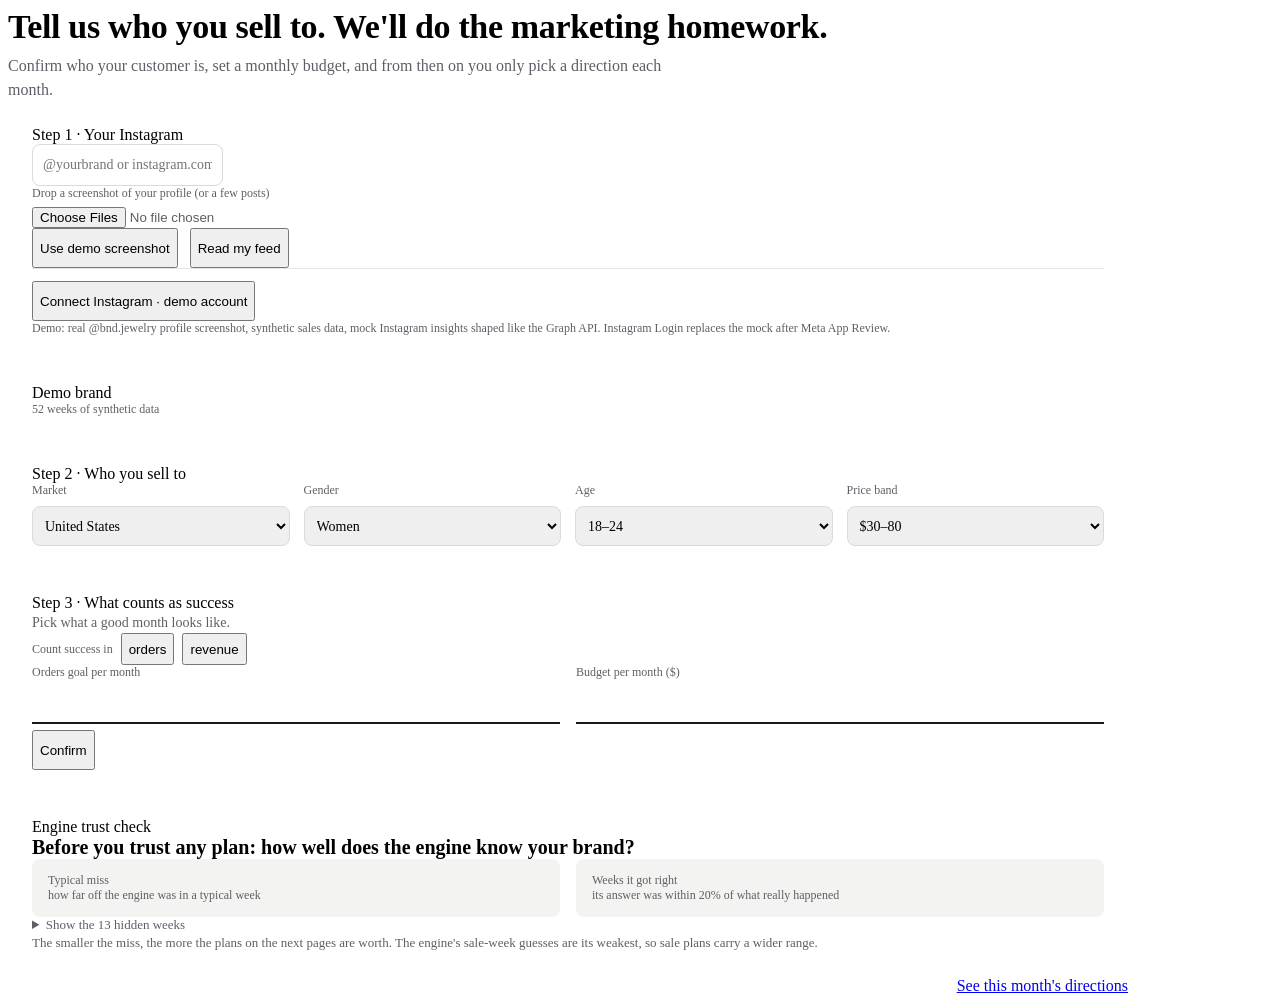
==== web/index.html @ 102dc94d "tester round: state travels with the committed plan (title, month; Launch warns on month change), se" ====
<!doctype html>
<html lang="en">
<head>
<meta charset="utf-8">
<meta name="viewport" content="width=device-width, initial-scale=1">
<title>Rehearsal setup</title>
<link rel="preconnect" href="https://fonts.googleapis.com">
<link href="https://fonts.googleapis.com/css2?family=IBM+Plex+Sans:wght@400;500;600&family=IBM+Plex+Mono:wght@400;500&display=swap" rel="stylesheet">
<link rel="stylesheet" href="/app.css">
</head>
<body>
<div class="page" style="max-width:1120px">
  <div style="display:flex;flex-direction:column;gap:8px">
    <h1 style="margin:0;font-size:34px;font-weight:600;letter-spacing:-.01em">Tell us who you sell to. We'll do the marketing homework.</h1>
    <p style="margin:0;font-size:16px;color:#5c6066;max-width:680px;line-height:1.5">Confirm who your customer is, set a monthly budget, and from then on you only pick a direction each month.</p>
  </div>

  <div class="card" style="padding:24px;gap:14px">
    <div class="label">Step 1 · Your Instagram</div>
    <input id="handle" type="text" placeholder="@yourbrand or instagram.com/yourbrand" style="min-height:40px;border-radius:8px;border:1px solid #d9dbd4;padding:0 10px;font-family:inherit;font-size:14px">
    <label style="display:flex;flex-direction:column;gap:6px;font-size:12px;color:#5c6066">Drop a screenshot of your profile (or a few posts)
      <input id="shots" type="file" accept="image/*" multiple></label>
    <div style="display:flex;align-items:center;gap:12px;flex-wrap:wrap"><button id="demo-shot" class="btn ghost" style="min-height:40px">Use demo screenshot</button><button id="read" class="btn" style="min-height:40px">Read my feed</button><span id="read-status" style="font-size:12px;color:#2f5d8a"></span></div>
    <div id="read-out" style="display:none;flex-direction:column;gap:8px;font-size:14px;line-height:1.5">
      <div class="label">What we read from your feed · Muse Spark <span id="read-prov"></span></div>
      <div id="r-sell"></div><div id="r-style"></div><div id="r-post"></div>
      <div id="r-cust"></div><div id="r-conf"></div>
      <div id="r-why" style="color:#5c6066;font-size:13px"></div>
      <div style="font-weight:500">Check these and fix anything wrong. This decides which directions we suggest.</div>
    </div>
    <div style="display:flex;align-items:center;gap:12px;flex-wrap:wrap;border-top:1px solid #e6e7e2;padding-top:12px"><button id="connect" class="btn ghost" style="min-height:40px">Connect Instagram · demo account</button><span id="connect-status" style="font-size:12px;color:#2f5d8a"></span></div>
    <div id="aud" style="display:none;flex-direction:column;gap:6px;font-size:14px;line-height:1.5">
      <div class="label">Demo account followers · mock Instagram insights <span id="aud-prov"></span></div>
      <div id="aud-line"></div>
      <div id="aud-fmt" style="color:#5c6066;font-size:13px"></div>
    </div>
    <div style="font-size:12px;color:#5c6066">Demo: real @bnd.jewelry profile screenshot, synthetic sales data, mock Instagram insights shaped like the Graph API. Instagram Login replaces the mock after Meta App Review.</div>
  </div>

  <div style="display:grid;grid-template-columns:minmax(0,1fr);gap:20px">
    <div class="card" style="padding:24px;gap:14px">
      <div class="label">Demo brand</div>
      <div id="brand-name" style="font-size:15px;font-weight:600"></div>
      <div style="font-size:12px;color:#5c6066">52 weeks of synthetic data</div>
    </div>
  </div>

  <div class="card" style="padding:24px;gap:16px">
    <div class="label">Step 2 · Who you sell to</div>
    <div style="display:grid;grid-template-columns:repeat(4,minmax(0,1fr));gap:14px">
      <label style="display:flex;flex-direction:column;gap:8px;font-size:12px;color:#5c6066">Market
        <select id="market" style="min-height:40px;border-radius:8px;border:1px solid #d9dbd4;padding:0 8px;font-family:inherit;font-size:14px"><option value="US">United States</option><option value="KR">South Korea</option></select></label>
      <label style="display:flex;flex-direction:column;gap:8px;font-size:12px;color:#5c6066">Gender
        <select id="gender" style="min-height:40px;border-radius:8px;border:1px solid #d9dbd4;padding:0 8px;font-family:inherit;font-size:14px"><option value="women">Women</option><option value="men">Men</option><option value="everyone">Everyone</option></select></label>
      <label style="display:flex;flex-direction:column;gap:8px;font-size:12px;color:#5c6066">Age
        <select id="age" style="min-height:40px;border-radius:8px;border:1px solid #d9dbd4;padding:0 8px;font-family:inherit;font-size:14px"><option value="18-24">18–24</option><option value="25-34">25–34</option><option value="35-44">35–44</option></select></label>
      <label style="display:flex;flex-direction:column;gap:8px;font-size:12px;color:#5c6066">Price band
        <select id="price_band" style="min-height:40px;border-radius:8px;border:1px solid #d9dbd4;padding:0 8px;font-family:inherit;font-size:14px"><option value="30-80">$30–80</option><option value="80-200">$80–200</option><option value="200+">$200+</option></select></label>
    </div>
  </div>

  <div class="card" style="padding:24px;gap:16px">
    <div class="label">Step 3 · What counts as success</div>
    <div id="g-suggest" style="font-size:14px;color:#5c6066;line-height:1.5">Pick what a good month looks like.</div>
    <div style="display:flex;gap:8px;align-items:center;font-size:12px;color:#5c6066">Count success in
      <button id="u-orders" class="btn ghost" style="min-height:32px">orders</button><button id="u-revenue" class="btn ghost" style="min-height:32px">revenue</button></div>
    <div id="g-cards" style="display:grid;grid-template-columns:repeat(3,minmax(0,1fr));gap:14px"></div>
    <div style="display:grid;grid-template-columns:repeat(2,minmax(0,1fr));gap:16px">
      <label style="display:flex;flex-direction:column;gap:6px;font-size:12px;color:#5c6066"><span id="goal-label">Orders goal per month</span>
        <input id="goal" type="number" min="0" class="mono" style="font-size:24px;font-weight:500;border:none;border-bottom:2px solid #17181c;background:transparent;padding:4px 0;color:#17181c;width:100%"></label>
      <label style="display:flex;flex-direction:column;gap:6px;font-size:12px;color:#5c6066">Budget per month ($)
        <input id="budget" type="number" min="0" class="mono" style="font-size:24px;font-weight:500;border:none;border-bottom:2px solid #17181c;background:transparent;padding:4px 0;color:#17181c;width:100%">
        <span id="g-spend"></span></label>
    </div>
    <div style="display:flex;align-items:center;gap:12px;flex-wrap:wrap"><button id="save" class="btn" style="min-height:40px">Confirm</button><span id="saved" style="font-size:12px;color:#2f5d8a"></span></div>
    <div id="unsaved" style="display:none;font-size:13px;color:#c2410c">Not confirmed yet: the engine still uses the last confirmed values. Click Confirm before moving on.</div>
  </div>

  <div class="card" style="padding:24px;gap:16px">
    <div class="label">Engine trust check <span id="bt-prov"></span></div>
    <h2 style="margin:0;font-size:20px;font-weight:600">Before you trust any plan: how well does the engine know your brand?</h2>
    <p id="bt-sub" style="margin:0;font-size:14px;color:#5c6066;line-height:1.5;max-width:760px"></p>
    <div style="display:grid;grid-template-columns:repeat(2,minmax(0,1fr));gap:16px">
      <div style="background:#f3f4f1;border-radius:8px;padding:14px 16px"><div style="font-size:12px;color:#5c6066">Typical miss</div><div id="bt-err" class="mono" style="font-size:28px;font-weight:500"></div><div style="font-size:12px;color:#5c6066">how far off the engine was in a typical week</div></div>
      <div style="background:#f3f4f1;border-radius:8px;padding:14px 16px"><div style="font-size:12px;color:#5c6066">Weeks it got right</div><div id="bt-in" class="mono" style="font-size:28px;font-weight:500"></div><div style="font-size:12px;color:#5c6066">its answer was within 20% of what really happened</div></div>
    </div>
    <details><summary style="cursor:pointer;font-size:13px;color:#5c6066">Show the 13 hidden weeks</summary>
    <table style="border-collapse:collapse;font-size:13px;width:100%;margin-top:8px">
      <thead><tr style="text-align:left;color:#5c6066"><th>Week</th><th>Orders you got</th><th>Engine said</th><th>Engine's range (low–high)</th><th>Result</th><th></th></tr></thead>
      <tbody id="bt-rows" class="mono"></tbody>
    </table></details>
    <div style="font-size:13px;color:#5c6066;line-height:1.5">The smaller the miss, the more the plans on the next pages are worth. The engine's sale-week guesses are its weakest, so sale plans carry a wider range.</div>
    <div id="bt-weak" style="display:none;font-size:13px;color:#c2410c">Known weakness: at least one sale week landed outside the engine's range.</div>
    <div id="bt-insample" style="font-size:13px;color:#5c6066"></div>
    <div id="truth" style="display:none;flex-direction:column;gap:10px;border-top:1px solid #e6e7e2;padding-top:14px">
      <div class="label">Known-answer check · only possible on synthetic data</div>
      <div style="font-size:14px;color:#5c6066;line-height:1.5;max-width:760px">The demo data was generated with known rates. The engine never reads them; it learns from the weekly rows alone. Here is what it recovered.</div>
      <div id="truth-sum" style="font-size:14px"></div>
      <details><summary style="cursor:pointer;font-size:13px;color:#5c6066">Show all nine rates</summary>
      <table style="border-collapse:collapse;font-size:13px;width:100%;margin-top:8px">
        <thead><tr style="text-align:left;color:#5c6066"><th>Rate</th><th>Generator used</th><th>Engine recovered</th><th>Miss</th><th></th></tr></thead>
        <tbody id="truth-rows" class="mono"></tbody>
      </table></details>
    </div>
  </div>

  <div style="display:flex;justify-content:flex-end"><a class="btn" href="/directions.html">See this month's directions</a></div>
</div>
<script src="/i18n.js"></script>
<script src="/app.js"></script>
<script>
renderHeader(0, 'Setup · once');
const $ = id => document.getElementById(id);
function fill(b) {
  $('brand-name').textContent = b.name;
  $('budget').value = b.budget_usd_per_month;
  $('market').value = b.market;
  $('gender').value = b.target.gender;
  $('age').value = b.target.age;
  $('price_band').value = b.target.price_band;
}
const RATE_NAMES = { 'eng_per_post.on_hand': 'Engagement per on-hand post', 'eng_per_post.close_up': 'Engagement per close-up post', 'eng_per_post.flat_lay': 'Engagement per flat-lay post', 'eng_per_post.on_neck': 'Engagement per on-neck post', order_per_engagement: 'Orders per engagement', promo_multiplier: 'Sale week multiplier', seed_post_rate: 'Creators who post after seeding', eng_per_creator_post: 'Engagement per creator post', ad_eng_per_usd: 'Engagement per ad dollar' };
async function loadBacktest() {
  const tr = await api('/api/trust');
  const bt = tr.holdout, ins = tr.in_sample;
  $('bt-prov').replaceChildren(prov('engine', tr.synthetic ? 'Engine · synthetic brand data' : 'Engine · your data'));
  $('bt-err').textContent = bt.median_abs_pct_error + '%';
  $('bt-in').textContent = bt.weeks_inside_range + ' of ' + bt.weeks_total;
  $('bt-sub').textContent = `We hid the last ${bt.weeks_total} weeks from the engine. It learned your rates from the weeks before, then we asked it for the hidden weeks' orders (given the posts, ads, creators and sale weeks you really ran) and compared with what you really got.`;
  $('bt-insample').textContent = `If the engine may also learn from those ${bt.weeks_total} weeks (in-sample), the miss is ${ins.median_abs_pct_error}% and it gets ${ins.weeks_inside_range} of ${ins.weeks_total} right. The holdout number above is the honest one.`;
  if (tr.synthetic && tr.truth.length) {
    $('truth').style.display = 'flex';
    const within = tr.truth.filter(r => r.err_pct <= 5).length;
    $('truth-sum').textContent = `${within} of ${tr.truth.length} rates recovered within 5%. The one that is off (creators who post) is off on purpose: October carries a planted no-show.`;
    $('truth-rows').innerHTML = tr.truth.map(r => `<tr><td style="font-family:'IBM Plex Sans',sans-serif">${RATE_NAMES[r.rate] || r.rate}</td><td>${r.true}</td><td>${r.engine}</td><td style="color:${r.err_pct > 10 ? '#c2410c' : '#2f5d8a'}">${r.err_pct}%</td><td style="color:#5c6066;font-family:'IBM Plex Sans',sans-serif">${r.note || ''}</td></tr>`).join('');
  }
  let weak = false;
  $('bt-rows').innerHTML = bt.rows.map(r => {
    const inside = r.actual >= r.low && r.actual <= r.high;
    if (r.promo && !inside) weak = true;
    return `<tr><td>${r.week}</td><td>${r.actual}</td><td>${r.engine}</td><td>${r.low}–${r.high}</td>
      <td><span style="display:inline-block;width:10px;height:10px;border-radius:5px;background:${inside ? '#2f5d8a' : '#c2410c'}"></span> ${inside ? 'hit' : 'miss'}</td>
      <td style="color:#5c6066">${r.promo ? 'sale week' : ''}</td></tr>`;
  }).join('');
  $('bt-weak').style.display = weak ? 'block' : 'none';
}
$('save').onclick = async () => {
  try {
    const b = await api('/api/setup', {
      budget_usd_per_month: Number($('budget').value),
      goal_orders_per_month: G.unit === 'revenue' ? Math.round(Number($('goal').value) / G.g.avg_price_usd) : Number($('goal').value),
      target: { gender: $('gender').value, age: $('age').value, price_band: $('price_band').value }, market: $('market').value });
    fill(b); G.g.current_goal = b.goal_orders_per_month; G.g.current_budget = b.budget_usd_per_month; $('saved').textContent = 'Confirmed'; $('unsaved').style.display = 'none'; await loadBacktest();
  } catch (e) { $('saved').textContent = ''; showError(e); }
};

let shots = [];
const POST = { on_hand: 'on-hand', close_up: 'close-up', flat_lay: 'flat-lay', on_neck: 'on-neck' };
function handleOf(text) {
  const m = text.trim().match(/instagram\.com\/([^/?#\s]+)/i);
  return (m ? m[1] : text.trim()).replace(/^@/, '');
}
function shrink(file) {
  return new Promise((resolve, reject) => {
    const url = URL.createObjectURL(file), img = new Image();
    img.onload = () => {
      const k = Math.min(1, 1400 / Math.max(img.width, img.height)), c = document.createElement('canvas');
      c.width = Math.round(img.width * k); c.height = Math.round(img.height * k);
      c.getContext('2d').drawImage(img, 0, 0, c.width, c.height);
      URL.revokeObjectURL(url); resolve(c.toDataURL('image/jpeg', 0.85));
    };
    img.onerror = () => reject(new Error('could not read that image'));
    img.src = url;
  });
}
$('shots').onchange = async () => {
  try { shots = await Promise.all([...$('shots').files].map(shrink)); } catch (e) { shots = []; showError(e); }
};
$('demo-shot').onclick = async () => {
  try {
    const blob = await (await fetch('/demo-posts/bnd-profile.png')).blob();
    shots = [await shrink(blob)]; $('handle').value = 'bnd.jewelry'; $('read-status').textContent = 'Demo screenshot loaded';
  } catch (e) { showError(e); }
};
function showRead(p) {
  const c = p.likely_customer;
  $('r-sell').textContent = p.what_they_sell; $('r-style').textContent = p.style;
  $('r-post').textContent = 'Most of your photos: ' + (POST[p.best_post_type] || p.best_post_type);
  $('r-cust').innerHTML = 'Likely customer <span style="color:#5c6066">(guessed from the photos, no prices seen)</span>: ';
  $('r-cust').append(`${c.gender}, ${c.age}, $${c.price_band}, ${p.market}`);
  $('r-conf').textContent = 'Confidence: ' + p.confidence; $('r-why').textContent = p.why;
  $('read-out').style.display = 'flex';
  $('read-prov').replaceChildren(prov('real', 'Real · your screenshot'));
}
$('read').onclick = async () => {
  try {
    $('read-status').style.color = ''; $('read-status').textContent = 'Reading…';
    const p = await api('/api/profile', { source: 'screenshot', handle: handleOf($('handle').value), images: shots });
    showRead(p);
    const c = p.likely_customer;
    if (p.market) $('market').value = p.market;
    if (c.gender) $('gender').value = c.gender;
    if (c.age) $('age').value = c.age;
    if (c.price_band) $('price_band').value = c.price_band;
    $('read-status').textContent = '';
    G.prof = p; if (p.success_metric) G.unit = p.success_metric; G.pick = p.ambition || G.pick; showGoals();
    try { sessionStorage.setItem('rehearsal.read', JSON.stringify(p)); } catch (err) { /* private window */ }
  } catch (e) { $('read-status').textContent = 'Could not read: ' + e.message; $('read-status').style.color = '#c2410c'; }
};
$('connect').onclick = async () => {
  try {
    $('connect-status').textContent = 'Loading…';
    const ev = await api('/api/meta/connect', { source: 'mock', handle: 'demo.brand' });
    const a = ev.evidence.audience, f = {};
    ev.evidence.formats.forEach(x => { f[x.format] = x; });
    $('aud-line').textContent = `${a.followers.toLocaleString('en-US')} followers · ${pct(a.top_age_share)} are ${a.top_age} · ${pct(a.women_share)} women · ${pct(a.top_city_share)} in ${a.top_city}`;
    $('aud-fmt').textContent = `Last ${ev.evidence.days} days: Reels reach ${f.reels.reach_vs_feed}× your feed posts · ${POST[ev.evidence.best_type] || ev.evidence.best_type} get the most saves · Threads ${f.threads.avg_saves} replies per post`;
    $('aud').style.display = 'flex';
    $('connect-status').textContent = ev.evidence.source === 'mock' ? `Connected · demo account @${ev.handle} · mock numbers, not your real account` : `Connected · @${ev.handle}`;
    $('aud-prov').replaceChildren(prov('demo', ev.evidence.source === 'mock' ? 'Demo input' : 'Real · Instagram'));
    if (a.top_age) $('age').value = a.top_age;
  } catch (e) { $('connect-status').textContent = 'Could not connect: ' + e.message; $('connect-status').style.color = '#c2410c'; }
};
// Anything edited after the last Confirm is flagged until Confirm is clicked again.
['market', 'gender', 'age', 'price_band', 'goal', 'budget'].forEach(id => $(id).addEventListener('input', () => { $('unsaved').style.display = 'block'; $('saved').textContent = ''; }));
$('g-cards').addEventListener('click', () => { $('unsaved').style.display = 'block'; $('saved').textContent = ''; });
const G = { g: null, unit: 'orders', pick: '', prof: null };
const AMB = { hold: 'Hold', grow: 'Grow', stretch: 'Stretch' };
const inUnit = n => G.unit === 'revenue' ? Math.round(n * G.g.avg_price_usd) : n;
function showGoals() {
  const g = G.g;
  if (!G.pick) G.pick = ['hold', 'grow', 'stretch'].reduce((a, k) => Math.abs(g[k] - g.current_goal) < Math.abs(g[a] - g.current_goal) ? k : a, 'hold');
  const sub = { hold: `about what you did lately (${g.avg_weekly_orders} a week)`, grow: '10% more than Hold', stretch: 'your best 4 weeks' };
  $('g-cards').innerHTML = ['hold', 'grow', 'stretch'].map(k => {
    const big = G.unit === 'revenue' ? money(inUnit(g[k])) : g[k] + ' orders';
    return `<button data-k="${k}" class="card" style="padding:16px;gap:4px;text-align:left;cursor:pointer;border:2px solid ${G.pick === k ? '#17181c' : '#d9dbd4'};background:#fff">
      <div class="label">${AMB[k]}</div><div class="mono" style="font-size:22px;font-weight:500">${big}</div>
      <div style="font-size:12px;color:#5c6066">${G.unit === 'revenue' ? g[k] + ' orders · ' : ''}${sub[k]}</div></button>`;
  }).join('');
  $('g-cards').querySelectorAll('button').forEach(b => b.onclick = () => { G.pick = b.dataset.k; $('goal').value = inUnit(g[G.pick]); showGoals(); });
  $('goal').value = inUnit(g[G.pick]);
  $('goal-label').textContent = G.unit === 'revenue' ? 'Revenue goal per month ($)' : 'Orders goal per month';
  $('u-orders').style.fontWeight = G.unit === 'orders' ? 700 : 400; $('u-revenue').style.fontWeight = G.unit === 'revenue' ? 700 : 400;
  $('g-spend').textContent = `You spent about ${money(g.avg_monthly_spend_usd)} a month lately.`;
  const p = G.prof;
  $('g-suggest').textContent = p && p.ambition ? `Suggested: ${AMB[p.ambition]} on ${p.success_metric} \u2014 ${p.why_goal}` : 'Pick what a good month looks like.';
}
$('u-orders').onclick = () => { G.unit = 'orders'; showGoals(); };
$('u-revenue').onclick = () => { G.unit = 'revenue'; showGoals(); };
(async () => { try {
  fill(await api('/api/brand')); G.g = await api('/api/goals'); showGoals(); await loadBacktest();
  const remembered = sessionStorage.getItem('rehearsal.read');
  if (remembered) { const p = JSON.parse(remembered); G.prof = p; showRead(p); $('read-status').textContent = 'Remembered from your last read'; }
} catch (e) { showError(e); } })();
</script>
</body>
</html>
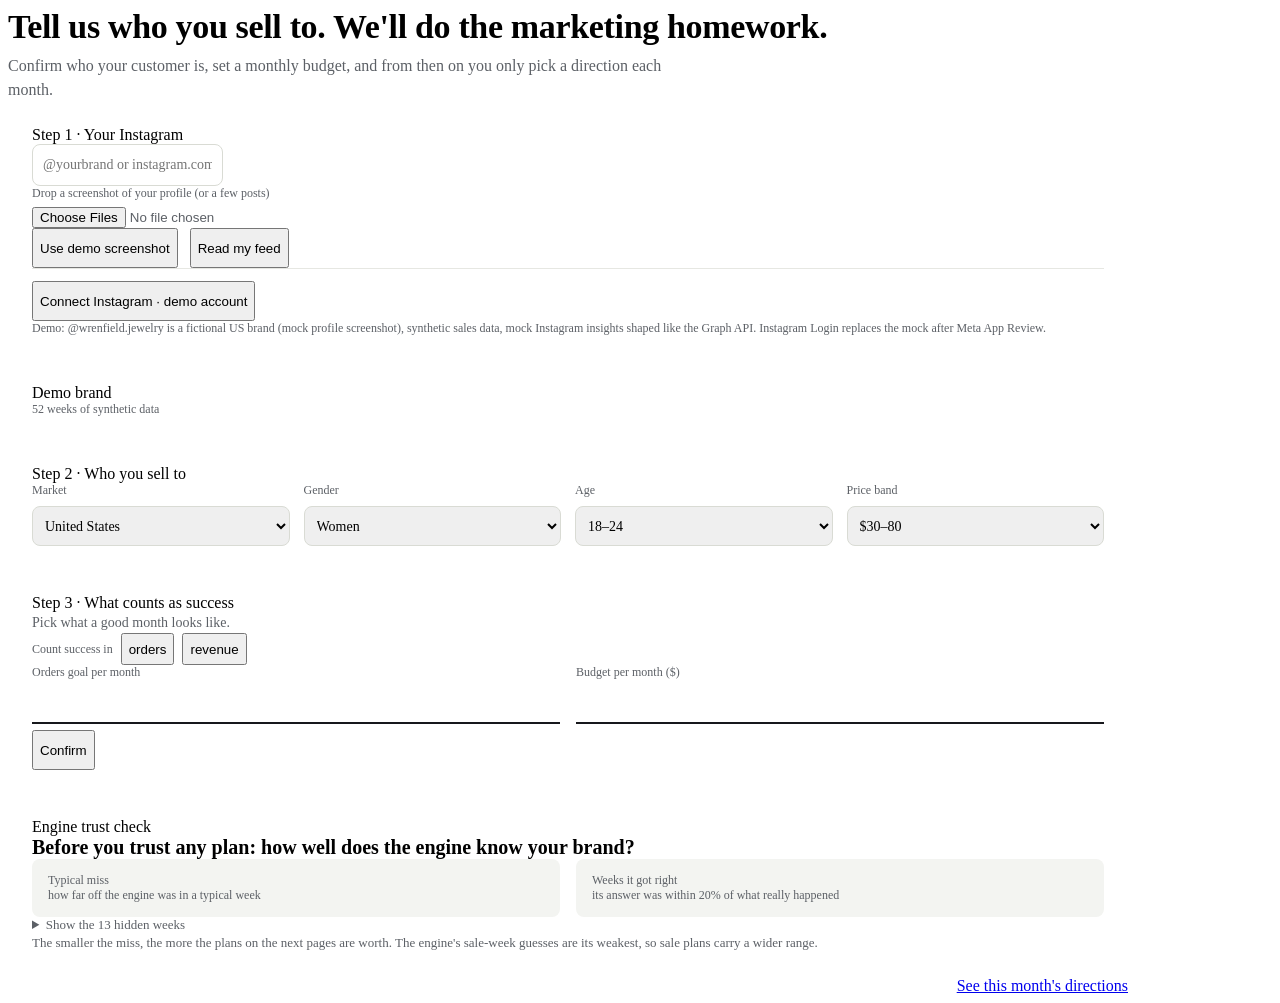
==== commit 5f3052e3: "demo brand is fictional: Wrenfield Jewelry @wrenfield.jewelry (Portland, OR; mock profile screenshot" ====
--- a/web/index.html
+++ b/web/index.html
@@ -34,7 +34,7 @@
       <div id="aud-line"></div>
       <div id="aud-fmt" style="color:#5c6066;font-size:13px"></div>
     </div>
-    <div style="font-size:12px;color:#5c6066">Demo: real @bnd.jewelry profile screenshot, synthetic sales data, mock Instagram insights shaped like the Graph API. Instagram Login replaces the mock after Meta App Review.</div>
+    <div style="font-size:12px;color:#5c6066">Demo: @wrenfield.jewelry is a fictional US brand (mock profile screenshot), synthetic sales data, mock Instagram insights shaped like the Graph API. Instagram Login replaces the mock after Meta App Review.</div>
   </div>
 
   <div style="display:grid;grid-template-columns:minmax(0,1fr);gap:20px">
@@ -178,8 +178,8 @@
 };
 $('demo-shot').onclick = async () => {
   try {
-    const blob = await (await fetch('/demo-posts/bnd-profile.png')).blob();
-    shots = [await shrink(blob)]; $('handle').value = 'bnd.jewelry'; $('read-status').textContent = 'Demo screenshot loaded';
+    const blob = await (await fetch('/demo-posts/wrenfield-profile.png')).blob();
+    shots = [await shrink(blob)]; $('handle').value = 'wrenfield.jewelry'; $('read-status').textContent = 'Demo screenshot loaded';
   } catch (e) { showError(e); }
 };
 function showRead(p) {
@@ -190,7 +190,7 @@
   $('r-cust').append(`${c.gender}, ${c.age}, $${c.price_band}, ${p.market}`);
   $('r-conf').textContent = 'Confidence: ' + p.confidence; $('r-why').textContent = p.why;
   $('read-out').style.display = 'flex';
-  $('read-prov').replaceChildren(prov('real', 'Real · your screenshot'));
+  $('read-prov').replaceChildren(p.handle === 'wrenfield.jewelry' ? prov('demo', 'Demo input · mock profile screenshot') : prov('real', 'Real · your screenshot'));
 }
 $('read').onclick = async () => {
   try {
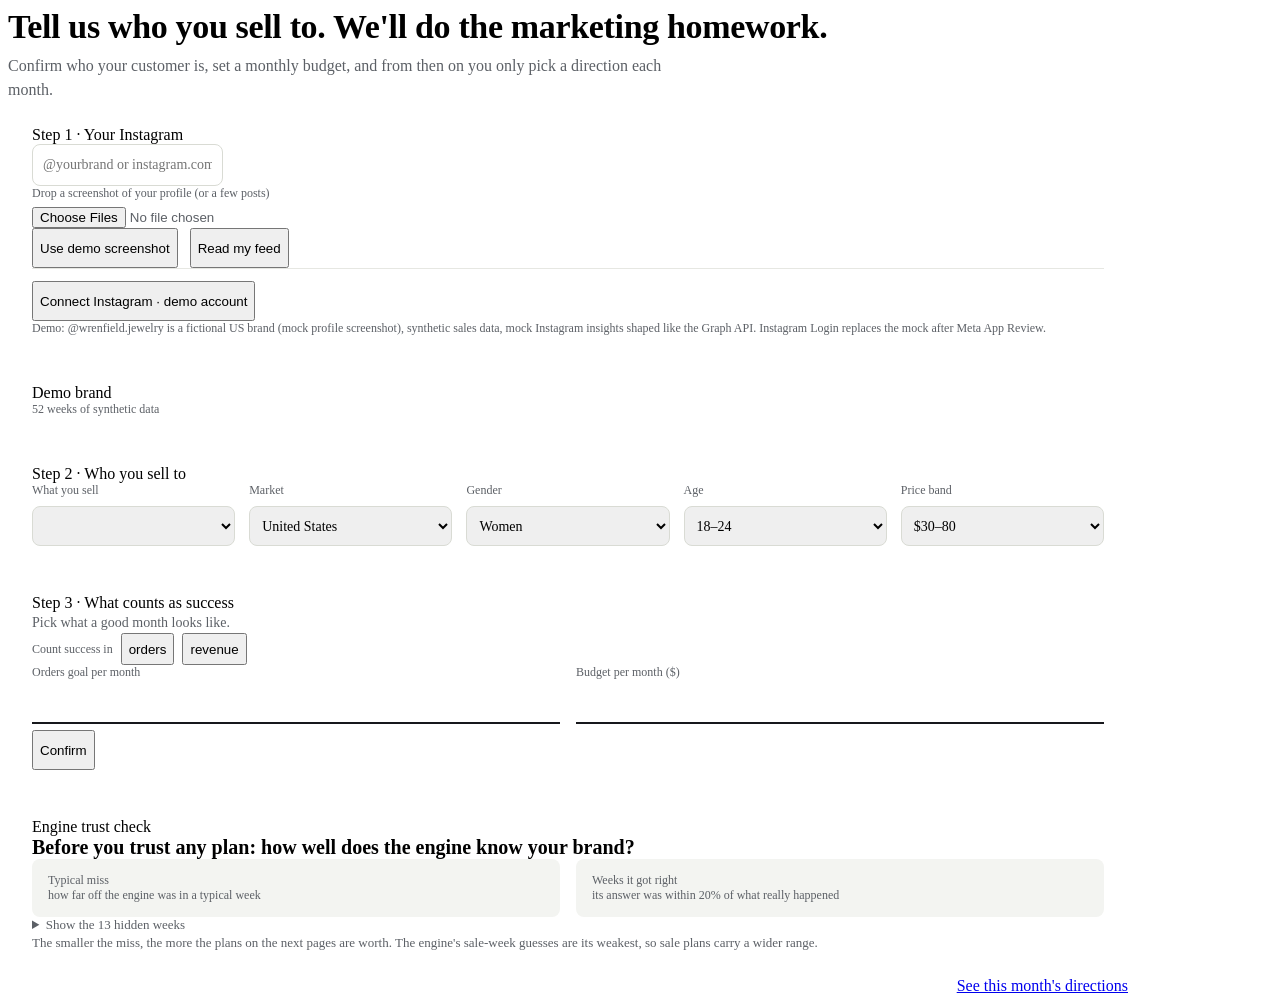
==== commit 3918fd05: "seasonality per category: data/seasonality.py builds the table from the Census Monthly Retail Trade " ====
--- a/web/index.html
+++ b/web/index.html
@@ -47,7 +47,9 @@
 
   <div class="card" style="padding:24px;gap:16px">
     <div class="label">Step 2 · Who you sell to</div>
-    <div style="display:grid;grid-template-columns:repeat(4,minmax(0,1fr));gap:14px">
+    <div style="display:grid;grid-template-columns:repeat(auto-fit,minmax(150px,1fr));gap:14px">
+      <label style="display:flex;flex-direction:column;gap:8px;font-size:12px;color:#5c6066">What you sell
+        <select id="category" style="min-height:40px;border-radius:8px;border:1px solid #d9dbd4;padding:0 8px;font-family:inherit;font-size:14px"></select></label>
       <label style="display:flex;flex-direction:column;gap:8px;font-size:12px;color:#5c6066">Market
         <select id="market" style="min-height:40px;border-radius:8px;border:1px solid #d9dbd4;padding:0 8px;font-family:inherit;font-size:14px"><option value="US">United States</option><option value="KR">South Korea</option></select></label>
       <label style="display:flex;flex-direction:column;gap:8px;font-size:12px;color:#5c6066">Gender
@@ -114,7 +116,7 @@
 function fill(b) {
   $('brand-name').textContent = b.name;
   $('budget').value = b.budget_usd_per_month;
-  $('market').value = b.market;
+  $('market').value = b.market; $('category').value = b.category;
   $('gender').value = b.target.gender;
   $('age').value = b.target.age;
   $('price_band').value = b.target.price_band;
@@ -149,7 +151,7 @@
     const b = await api('/api/setup', {
       budget_usd_per_month: Number($('budget').value),
       goal_orders_per_month: G.unit === 'revenue' ? Math.round(Number($('goal').value) / G.g.avg_price_usd) : Number($('goal').value),
-      target: { gender: $('gender').value, age: $('age').value, price_band: $('price_band').value }, market: $('market').value });
+      target: { gender: $('gender').value, age: $('age').value, price_band: $('price_band').value }, market: $('market').value, category: $('category').value });
     fill(b); G.g.current_goal = b.goal_orders_per_month; G.g.current_budget = b.budget_usd_per_month; $('saved').textContent = 'Confirmed'; $('unsaved').style.display = 'none'; await loadBacktest();
   } catch (e) { $('saved').textContent = ''; showError(e); }
 };
@@ -222,7 +224,7 @@
   } catch (e) { $('connect-status').textContent = 'Could not connect: ' + e.message; $('connect-status').style.color = '#c2410c'; }
 };
 // Anything edited after the last Confirm is flagged until Confirm is clicked again.
-['market', 'gender', 'age', 'price_band', 'goal', 'budget'].forEach(id => $(id).addEventListener('input', () => { $('unsaved').style.display = 'block'; $('saved').textContent = ''; }));
+['category', 'market', 'gender', 'age', 'price_band', 'goal', 'budget'].forEach(id => $(id).addEventListener('input', () => { $('unsaved').style.display = 'block'; $('saved').textContent = ''; }));
 $('g-cards').addEventListener('click', () => { $('unsaved').style.display = 'block'; $('saved').textContent = ''; });
 const G = { g: null, unit: 'orders', pick: '', prof: null };
 const AMB = { hold: 'Hold', grow: 'Grow', stretch: 'Stretch' };
@@ -248,6 +250,7 @@
 $('u-orders').onclick = () => { G.unit = 'orders'; showGoals(); };
 $('u-revenue').onclick = () => { G.unit = 'revenue'; showGoals(); };
 (async () => { try {
+  (await api('/api/categories')).forEach(c => { const o = document.createElement('option'); o.value = c.id; o.textContent = c.label; $('category').appendChild(o); });
   fill(await api('/api/brand')); G.g = await api('/api/goals'); showGoals(); await loadBacktest();
   const remembered = sessionStorage.getItem('rehearsal.read');
   if (remembered) { const p = JSON.parse(remembered); G.prof = p; showRead(p); $('read-status').textContent = 'Remembered from your last read'; }
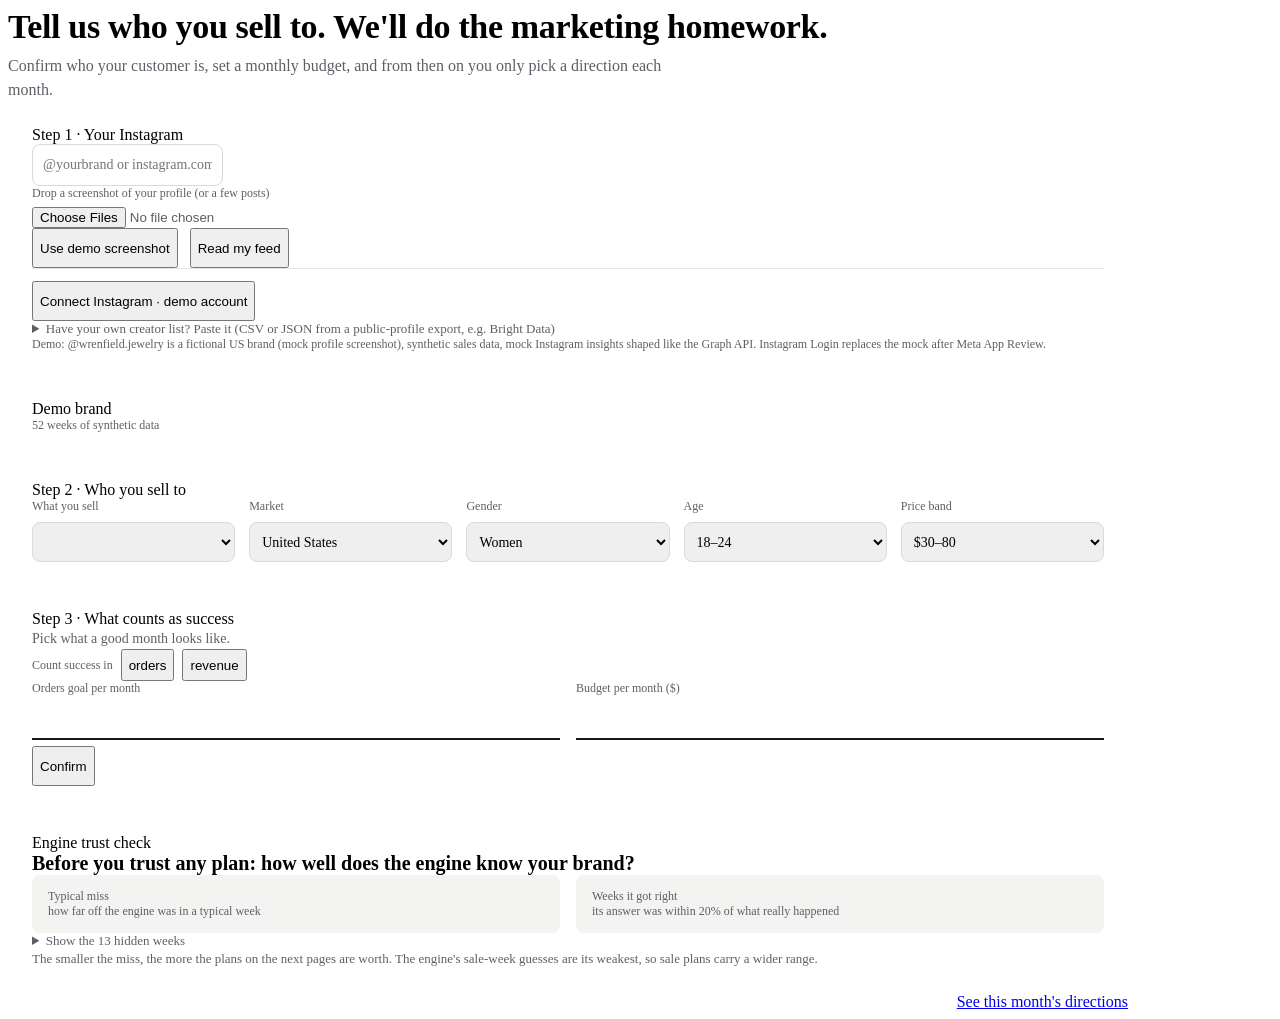
==== commit 1dd3e69e: "creator import: paste a CSV/JSON of public creator profiles (e.g. a Bright Data export) on Setup; it" ====
--- a/web/index.html
+++ b/web/index.html
@@ -29,6 +29,13 @@
       <div style="font-weight:500">Check these and fix anything wrong. This decides which directions we suggest.</div>
     </div>
     <div style="display:flex;align-items:center;gap:12px;flex-wrap:wrap;border-top:1px solid #e6e7e2;padding-top:12px"><button id="connect" class="btn ghost" style="min-height:40px">Connect Instagram · demo account</button><span id="connect-status" style="font-size:12px;color:#2f5d8a"></span></div>
+    <details style="font-size:13px"><summary style="cursor:pointer;color:#5c6066">Have your own creator list? Paste it (CSV or JSON from a public-profile export, e.g. Bright Data)</summary>
+      <div style="display:flex;flex-direction:column;gap:8px;padding-top:8px">
+        <div style="color:#5c6066;line-height:1.5">Columns: username, followers, and engagement_rate or avg_likes (biography optional). The list becomes the creators every plan is counted against and the list Launch shows. Nothing here is demo data.</div>
+        <textarea id="creators-text" rows="5" placeholder="username,followers,avg_likes&#10;@someone,8200,410" style="font-family:IBM Plex Mono,monospace;font-size:12px;border:1px solid #d9dbd4;border-radius:8px;padding:8px"></textarea>
+        <div style="display:flex;gap:12px;align-items:center;flex-wrap:wrap"><button id="creators-import" class="btn ghost" style="min-height:36px;font-size:13px">Use these creators</button><span id="creators-status" style="font-size:12px;color:#2f5d8a"></span></div>
+      </div>
+    </details>
     <div id="aud" style="display:none;flex-direction:column;gap:6px;font-size:14px;line-height:1.5">
       <div class="label">Demo account followers · mock Instagram insights <span id="aud-prov"></span></div>
       <div id="aud-line"></div>
@@ -93,6 +100,7 @@
     </table></details>
     <div style="font-size:13px;color:#5c6066;line-height:1.5">The smaller the miss, the more the plans on the next pages are worth. The engine's sale-week guesses are its weakest, so sale plans carry a wider range.</div>
     <div id="bt-weak" style="display:none;font-size:13px;color:#c2410c">Known weakness: at least one sale week landed outside the engine's range.</div>
+    <div id="coverage" style="font-size:13px;line-height:1.5"></div>
     <div id="bt-insample" style="font-size:13px;color:#5c6066"></div>
     <div id="truth" style="display:none;flex-direction:column;gap:10px;border-top:1px solid #e6e7e2;padding-top:14px">
       <div class="label">Known-answer check · only possible on synthetic data</div>
@@ -129,6 +137,7 @@
   $('bt-err').textContent = bt.median_abs_pct_error + '%';
   $('bt-in').textContent = bt.weeks_inside_range + ' of ' + bt.weeks_total;
   $('bt-sub').textContent = `We hid the last ${bt.weeks_total} weeks from the engine. It learned your rates from the weeks before, then we asked it for the hidden weeks' orders (given the posts, ads, creators and sale weeks you really ran) and compared with what you really got.`;
+  $('coverage').textContent = coverageLine(tr.coverage);
   $('bt-insample').textContent = `If the engine may also learn from those ${bt.weeks_total} weeks (in-sample), the miss is ${ins.median_abs_pct_error}% and it gets ${ins.weeks_inside_range} of ${ins.weeks_total} right. The holdout number above is the honest one.`;
   if (tr.synthetic && tr.truth.length) {
     $('truth').style.display = 'flex';
@@ -208,6 +217,14 @@
     G.prof = p; if (p.success_metric) G.unit = p.success_metric; G.pick = p.ambition || G.pick; showGoals();
     try { sessionStorage.setItem('rehearsal.read', JSON.stringify(p)); } catch (err) { /* private window */ }
   } catch (e) { $('read-status').textContent = 'Could not read: ' + e.message; $('read-status').style.color = '#c2410c'; }
+};
+$('creators-import').onclick = async () => {
+  const st = $('creators-status'); st.style.color = '';
+  try {
+    const out = await api('/api/creators', { text: $('creators-text').value });
+    st.textContent = `Using ${out.count} imported creators · ${out.creators.map(c => '@' + c.username).slice(0, 4).join(', ')}${out.count > 4 ? '…' : ''}`;
+    st.replaceChildren(st.textContent, ' ', prov('real', 'Real · your list'));
+  } catch (e) { st.textContent = 'Could not read the list: ' + e.message; st.style.color = '#c2410c'; }
 };
 $('connect').onclick = async () => {
   try {
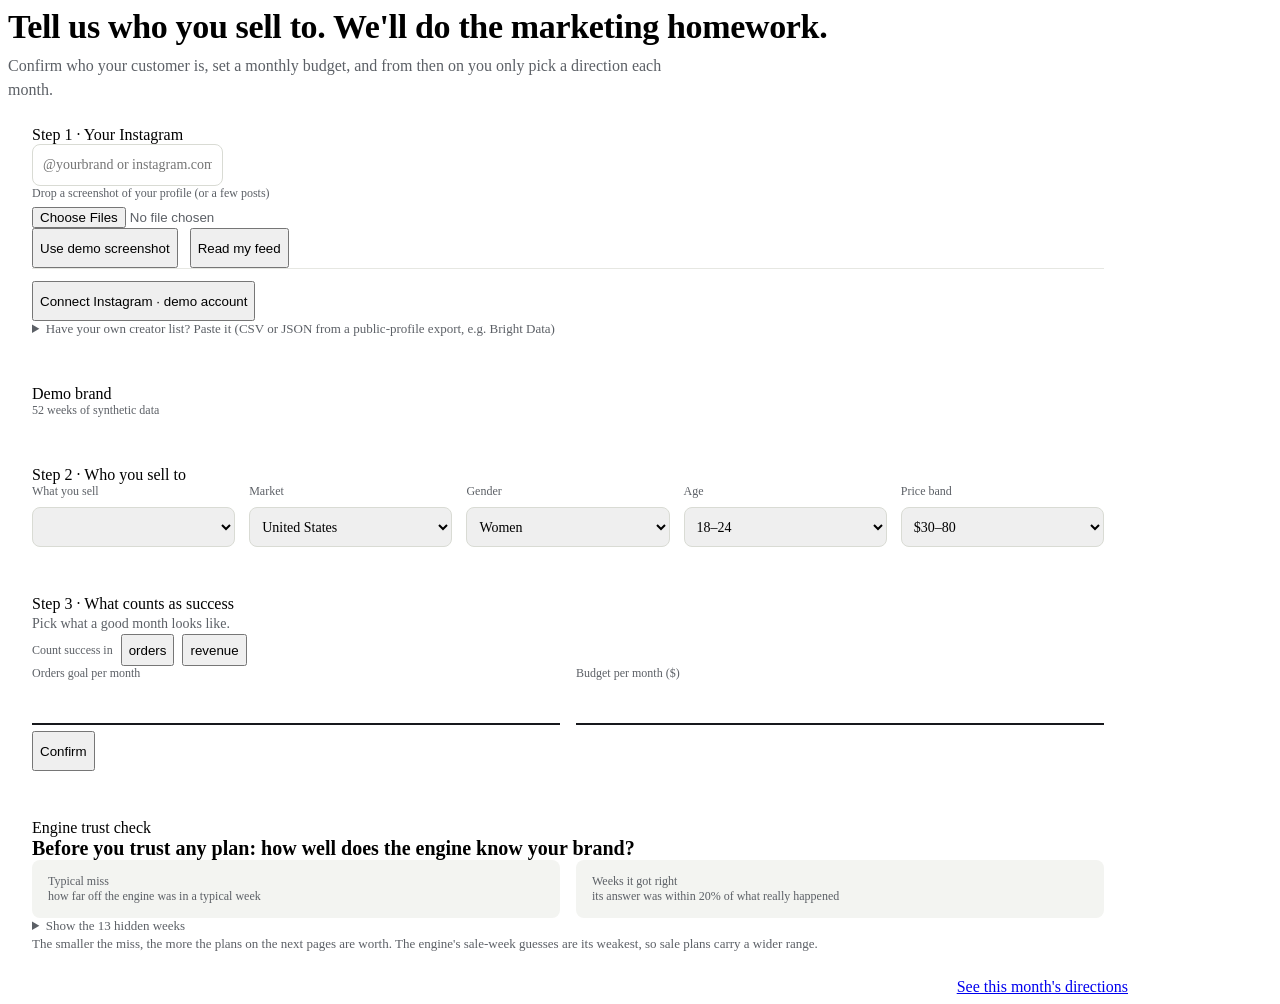
==== commit 3b600bad: "three brands: BRAND env switches brand file, Spark cache dir, mock Meta account and profile screensh" ====
--- a/web/index.html
+++ b/web/index.html
@@ -41,7 +41,7 @@
       <div id="aud-line"></div>
       <div id="aud-fmt" style="color:#5c6066;font-size:13px"></div>
     </div>
-    <div style="font-size:12px;color:#5c6066">Demo: @wrenfield.jewelry is a fictional US brand (mock profile screenshot), synthetic sales data, mock Instagram insights shaped like the Graph API. Instagram Login replaces the mock after Meta App Review.</div>
+    <div id="demo-note" style="font-size:12px;color:#5c6066"></div>
   </div>
 
   <div style="display:grid;grid-template-columns:minmax(0,1fr);gap:20px">
@@ -121,7 +121,9 @@
 <script>
 renderHeader(0, 'Setup · once');
 const $ = id => document.getElementById(id);
+let B = { handle: 'wrenfield.jewelry', demo_handle: 'demo.brand' };
 function fill(b) {
+  B = b; $('demo-note').textContent = `Demo: @${b.handle} is a fictional US brand (mock profile screenshot), synthetic sales data, mock Instagram insights shaped like the Graph API. Instagram Login replaces the mock after Meta App Review.`;
   $('brand-name').textContent = b.name;
   $('budget').value = b.budget_usd_per_month;
   $('market').value = b.market; $('category').value = b.category;
@@ -189,8 +191,8 @@
 };
 $('demo-shot').onclick = async () => {
   try {
-    const blob = await (await fetch('/demo-posts/wrenfield-profile.png')).blob();
-    shots = [await shrink(blob)]; $('handle').value = 'wrenfield.jewelry'; $('read-status').textContent = 'Demo screenshot loaded';
+    const blob = await (await fetch(`/demo-posts/${B.handle}.png`)).blob();
+    shots = [await shrink(blob)]; $('handle').value = B.handle; $('read-status').textContent = 'Demo screenshot loaded';
   } catch (e) { showError(e); }
 };
 function showRead(p) {
@@ -201,7 +203,7 @@
   $('r-cust').append(`${c.gender}, ${c.age}, $${c.price_band}, ${p.market}`);
   $('r-conf').textContent = 'Confidence: ' + p.confidence; $('r-why').textContent = p.why;
   $('read-out').style.display = 'flex';
-  $('read-prov').replaceChildren(p.handle === 'wrenfield.jewelry' ? prov('demo', 'Demo input · mock profile screenshot') : prov('real', 'Real · your screenshot'));
+  $('read-prov').replaceChildren(p.handle === B.handle ? prov('demo', 'Demo input · mock profile screenshot') : prov('real', 'Real · your screenshot'));
 }
 $('read').onclick = async () => {
   try {
@@ -229,7 +231,7 @@
 $('connect').onclick = async () => {
   try {
     $('connect-status').textContent = 'Loading…';
-    const ev = await api('/api/meta/connect', { source: 'mock', handle: 'demo.brand' });
+    const ev = await api('/api/meta/connect', { source: 'mock', handle: B.demo_handle });
     const a = ev.evidence.audience, f = {};
     ev.evidence.formats.forEach(x => { f[x.format] = x; });
     $('aud-line').textContent = `${a.followers.toLocaleString('en-US')} followers · ${pct(a.top_age_share)} are ${a.top_age} · ${pct(a.women_share)} women · ${pct(a.top_city_share)} in ${a.top_city}`;
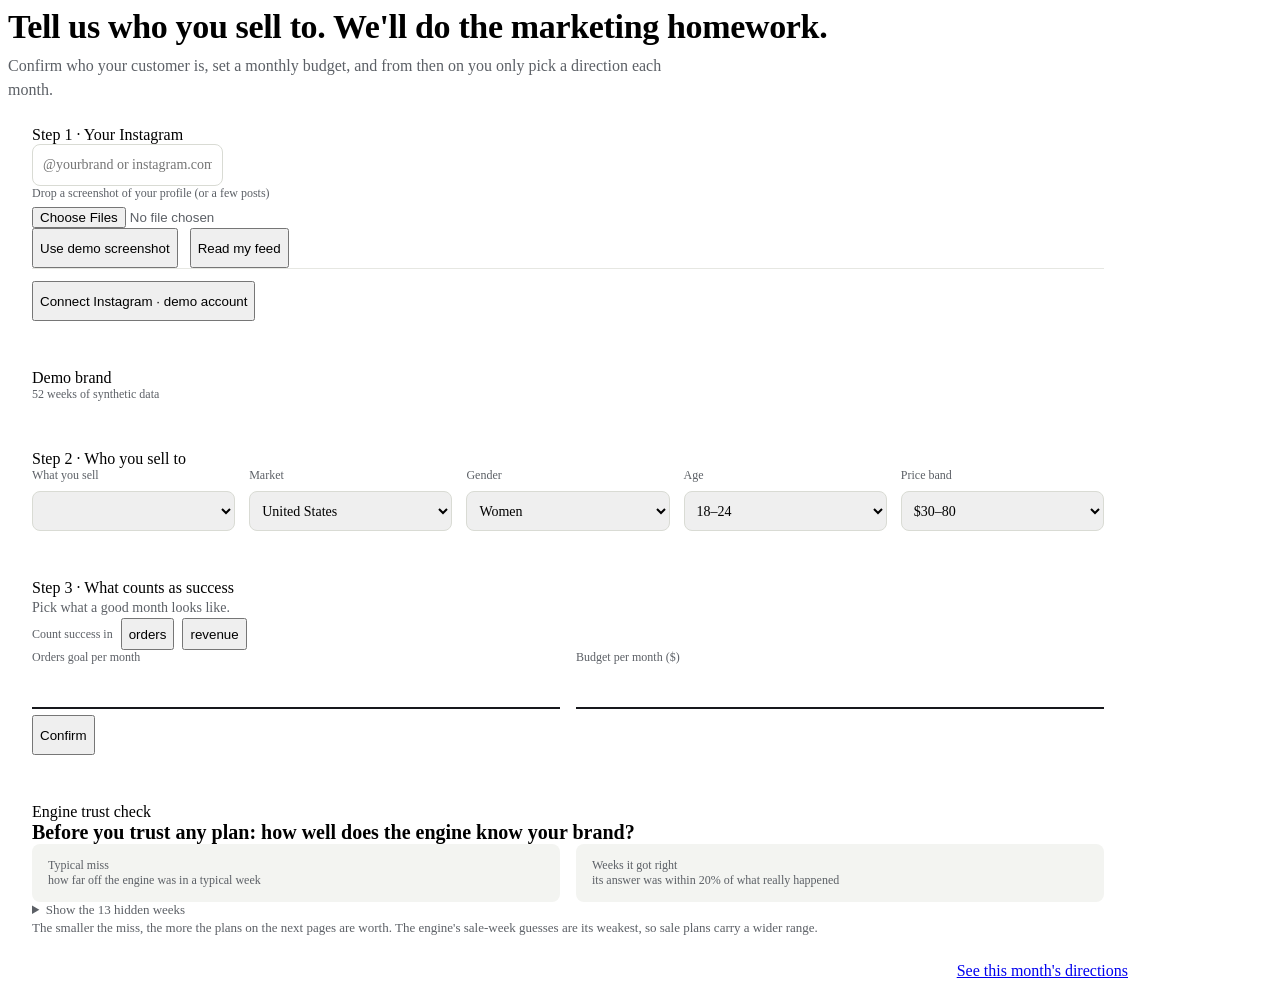
==== commit 36b1993f: "feedback round: incremental cost per purchase and return on the extra spend on Verdict (engine, Go +" ====
--- a/web/index.html
+++ b/web/index.html
@@ -29,13 +29,6 @@
       <div style="font-weight:500">Check these and fix anything wrong. This decides which directions we suggest.</div>
     </div>
     <div style="display:flex;align-items:center;gap:12px;flex-wrap:wrap;border-top:1px solid #e6e7e2;padding-top:12px"><button id="connect" class="btn ghost" style="min-height:40px">Connect Instagram · demo account</button><span id="connect-status" style="font-size:12px;color:#2f5d8a"></span></div>
-    <details style="font-size:13px"><summary style="cursor:pointer;color:#5c6066">Have your own creator list? Paste it (CSV or JSON from a public-profile export, e.g. Bright Data)</summary>
-      <div style="display:flex;flex-direction:column;gap:8px;padding-top:8px">
-        <div style="color:#5c6066;line-height:1.5">Columns: username, followers, and engagement_rate or avg_likes (biography optional). The list becomes the creators every plan is counted against and the list Launch shows. Nothing here is demo data.</div>
-        <textarea id="creators-text" rows="5" placeholder="username,followers,avg_likes&#10;@someone,8200,410" style="font-family:IBM Plex Mono,monospace;font-size:12px;border:1px solid #d9dbd4;border-radius:8px;padding:8px"></textarea>
-        <div style="display:flex;gap:12px;align-items:center;flex-wrap:wrap"><button id="creators-import" class="btn ghost" style="min-height:36px;font-size:13px">Use these creators</button><span id="creators-status" style="font-size:12px;color:#2f5d8a"></span></div>
-      </div>
-    </details>
     <div id="aud" style="display:none;flex-direction:column;gap:6px;font-size:14px;line-height:1.5">
       <div class="label">Demo account followers · mock Instagram insights <span id="aud-prov"></span></div>
       <div id="aud-line"></div>
@@ -220,14 +213,6 @@
     try { sessionStorage.setItem('rehearsal.read', JSON.stringify(p)); } catch (err) { /* private window */ }
   } catch (e) { $('read-status').textContent = 'Could not read: ' + e.message; $('read-status').style.color = '#c2410c'; }
 };
-$('creators-import').onclick = async () => {
-  const st = $('creators-status'); st.style.color = '';
-  try {
-    const out = await api('/api/creators', { text: $('creators-text').value });
-    st.textContent = `Using ${out.count} imported creators · ${out.creators.map(c => '@' + c.username).slice(0, 4).join(', ')}${out.count > 4 ? '…' : ''}`;
-    st.replaceChildren(st.textContent, ' ', prov('real', 'Real · your list'));
-  } catch (e) { st.textContent = 'Could not read the list: ' + e.message; st.style.color = '#c2410c'; }
-};
 $('connect').onclick = async () => {
   try {
     $('connect-status').textContent = 'Loading…';
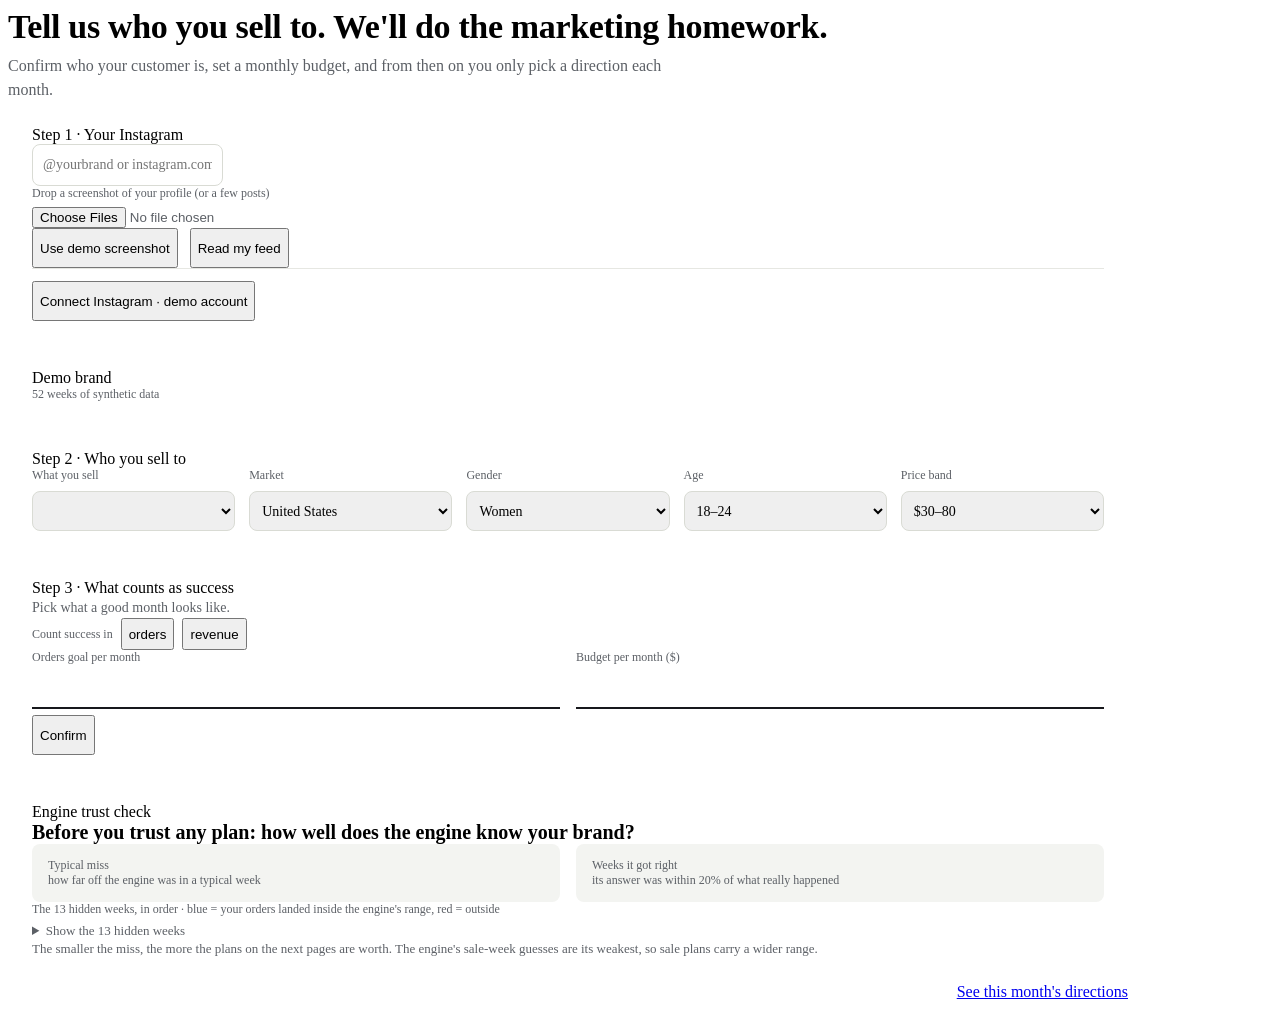
==== commit 24b0a720: "Setup: the 13 hidden weeks as a hit/miss strip above the table; X drafts stay at the outcome level, " ====
--- a/web/index.html
+++ b/web/index.html
@@ -85,6 +85,10 @@
     <div style="display:grid;grid-template-columns:repeat(2,minmax(0,1fr));gap:16px">
       <div style="background:#f3f4f1;border-radius:8px;padding:14px 16px"><div style="font-size:12px;color:#5c6066">Typical miss</div><div id="bt-err" class="mono" style="font-size:28px;font-weight:500"></div><div style="font-size:12px;color:#5c6066">how far off the engine was in a typical week</div></div>
       <div style="background:#f3f4f1;border-radius:8px;padding:14px 16px"><div style="font-size:12px;color:#5c6066">Weeks it got right</div><div id="bt-in" class="mono" style="font-size:28px;font-weight:500"></div><div style="font-size:12px;color:#5c6066">its answer was within 20% of what really happened</div></div>
+    </div>
+    <div id="bt-strip" style="display:flex;flex-direction:column;gap:6px">
+      <div style="font-size:12px;color:#5c6066">The 13 hidden weeks, in order · blue = your orders landed inside the engine's range, red = outside</div>
+      <div id="bt-cells" style="display:flex;gap:6px;flex-wrap:wrap"></div>
     </div>
     <details><summary style="cursor:pointer;font-size:13px;color:#5c6066">Show the 13 hidden weeks</summary>
     <table style="border-collapse:collapse;font-size:13px;width:100%;margin-top:8px">
@@ -149,6 +153,12 @@
       <td style="color:#5c6066">${r.promo ? 'sale week' : ''}</td></tr>`;
   }).join('');
   $('bt-weak').style.display = weak ? 'block' : 'none';
+  $('bt-cells').innerHTML = bt.rows.map(r => {
+    const inside = r.actual >= r.low && r.actual <= r.high;
+    return `<div title="${r.week}: you got ${r.actual}, engine said ${r.engine} (${r.low}–${r.high})${r.promo ? ', sale week' : ''}" style="display:flex;flex-direction:column;align-items:center;gap:3px;min-width:46px">
+      <div style="width:46px;height:28px;border-radius:6px;background:${inside ? '#2f5d8a' : '#c2410c'};color:#fff;font-size:12px;display:flex;align-items:center;justify-content:center" class="mono">${r.actual}</div>
+      <div style="font-size:10.5px;color:#5c6066" class="mono">${r.low}–${r.high}</div></div>`;
+  }).join('');
 }
 $('save').onclick = async () => {
   try {
